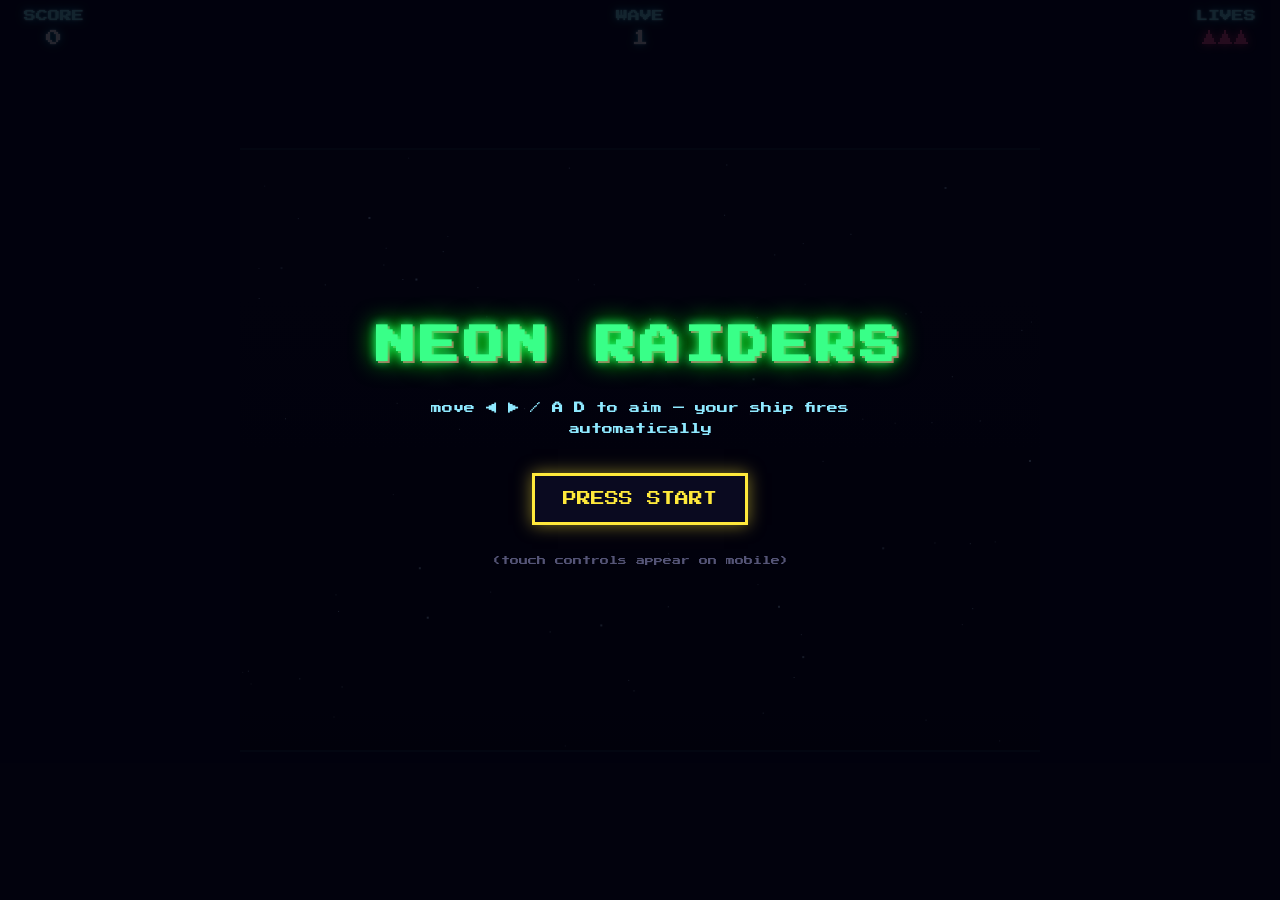
==== index.html @ 7f4b892d "Add Neon Raiders retro space shooter Auto-firing pixel-art ship, alien waves, starfield, and retro S" ====
<!DOCTYPE html>
<html lang="en">
<head>
<meta charset="UTF-8">
<meta name="viewport" content="width=device-width, initial-scale=1.0">
<title>NEON RAIDERS - Retro Space Shooter</title>
<link rel="stylesheet" href="style.css">
</head>
<body>
  <div id="game-wrap">
    <div id="hud">
      <div class="hud-item">SCORE<span id="score">0</span></div>
      <div class="hud-item">WAVE<span id="wave">1</span></div>
      <div class="hud-item">LIVES<span id="lives">▲▲▲</span></div>
    </div>

    <canvas id="game" width="800" height="600"></canvas>

    <div id="overlay" class="screen">
      <h1 class="title" id="overlayTitle">NEON RAIDERS</h1>
      <p class="sub" id="overlaySub">move <b>◀ ▶</b> / <b>A D</b> to aim &mdash; your ship fires automatically</p>
      <button id="startBtn" class="arcade-btn">PRESS START</button>
      <p class="hint">(touch controls appear on mobile)</p>
    </div>

    <div id="touch-controls">
      <button id="leftBtn" class="touch-btn">◀</button>
      <button id="rightBtn" class="touch-btn">▶</button>
    </div>
  </div>

  <script src="game.js"></script>
</body>
</html>
---- style.css ----
@import url('https://fonts.googleapis.com/css2?family=Press+Start+2P&display=swap');

* { box-sizing: border-box; }

html, body {
  margin: 0;
  padding: 0;
  height: 100%;
  background: #030312;
  color: #b6faff;
  font-family: 'Press Start 2P', monospace;
  overflow: hidden;
  -webkit-tap-highlight-color: transparent;
  user-select: none;
}

#game-wrap {
  position: relative;
  width: 100%;
  height: 100vh;
  display: flex;
  flex-direction: column;
  align-items: center;
  justify-content: center;
}

canvas#game {
  background: #030312;
  max-width: 100vw;
  max-height: 100vh;
  width: auto;
  height: auto;
  image-rendering: pixelated;
  border-top: 2px solid #123;
  border-bottom: 2px solid #123;
  box-shadow: 0 0 40px rgba(0, 200, 255, 0.15) inset;
}

#hud {
  position: absolute;
  top: 10px;
  left: 0;
  right: 0;
  display: flex;
  justify-content: space-between;
  padding: 0 24px;
  z-index: 5;
  font-size: 12px;
  pointer-events: none;
}

.hud-item {
  color: #7ff9ff;
  text-shadow: 0 0 8px #00d9ff, 0 0 2px #fff;
  display: flex;
  flex-direction: column;
  gap: 4px;
  align-items: center;
}

.hud-item span {
  color: #fff;
  font-size: 16px;
  margin-top: 4px;
}

#lives {
  color: #ff4d8d;
  text-shadow: 0 0 8px #ff2d78;
}

.screen {
  position: absolute;
  inset: 0;
  display: flex;
  flex-direction: column;
  align-items: center;
  justify-content: center;
  gap: 22px;
  background: rgba(2, 2, 12, 0.86);
  text-align: center;
  z-index: 10;
  padding: 20px;
}

.screen.hidden { display: none; }

.title {
  font-size: clamp(20px, 5vw, 40px);
  color: #39ff88;
  text-shadow: 0 0 10px #22ff77, 0 0 24px #0f0, 2px 2px 0 #ff2d78;
  letter-spacing: 4px;
  margin: 0;
}

.sub {
  font-size: 11px;
  line-height: 1.9;
  color: #8fe9ff;
  max-width: 480px;
}

.hint {
  font-size: 9px;
  color: #557;
}

.arcade-btn {
  font-family: 'Press Start 2P', monospace;
  font-size: 14px;
  padding: 16px 28px;
  background: #0a0a20;
  color: #ffe93b;
  border: 3px solid #ffe93b;
  box-shadow: 0 0 16px rgba(255, 233, 59, 0.5);
  cursor: pointer;
  animation: pulse 1.4s infinite ease-in-out;
}

.arcade-btn:hover { background: #1a1a3a; }

@keyframes pulse {
  0%, 100% { box-shadow: 0 0 10px rgba(255, 233, 59, 0.4); }
  50% { box-shadow: 0 0 26px rgba(255, 233, 59, 0.9); }
}

#gameover-score, #gameover-wave {
  color: #fff;
}

#touch-controls {
  position: absolute;
  bottom: 18px;
  left: 0;
  right: 0;
  display: none;
  justify-content: space-between;
  padding: 0 30px;
  z-index: 6;
}

.touch-btn {
  width: 84px;
  height: 84px;
  border-radius: 50%;
  background: rgba(0, 217, 255, 0.12);
  border: 2px solid #00d9ff;
  color: #00d9ff;
  font-size: 26px;
  box-shadow: 0 0 14px rgba(0, 217, 255, 0.5);
}

@media (max-width: 900px), (pointer: coarse) {
  #touch-controls { display: flex; }
}

@media (max-width: 600px) {
  .sub { font-size: 9px; }
  .hud-item { font-size: 9px; }
  .hud-item span { font-size: 12px; }
}
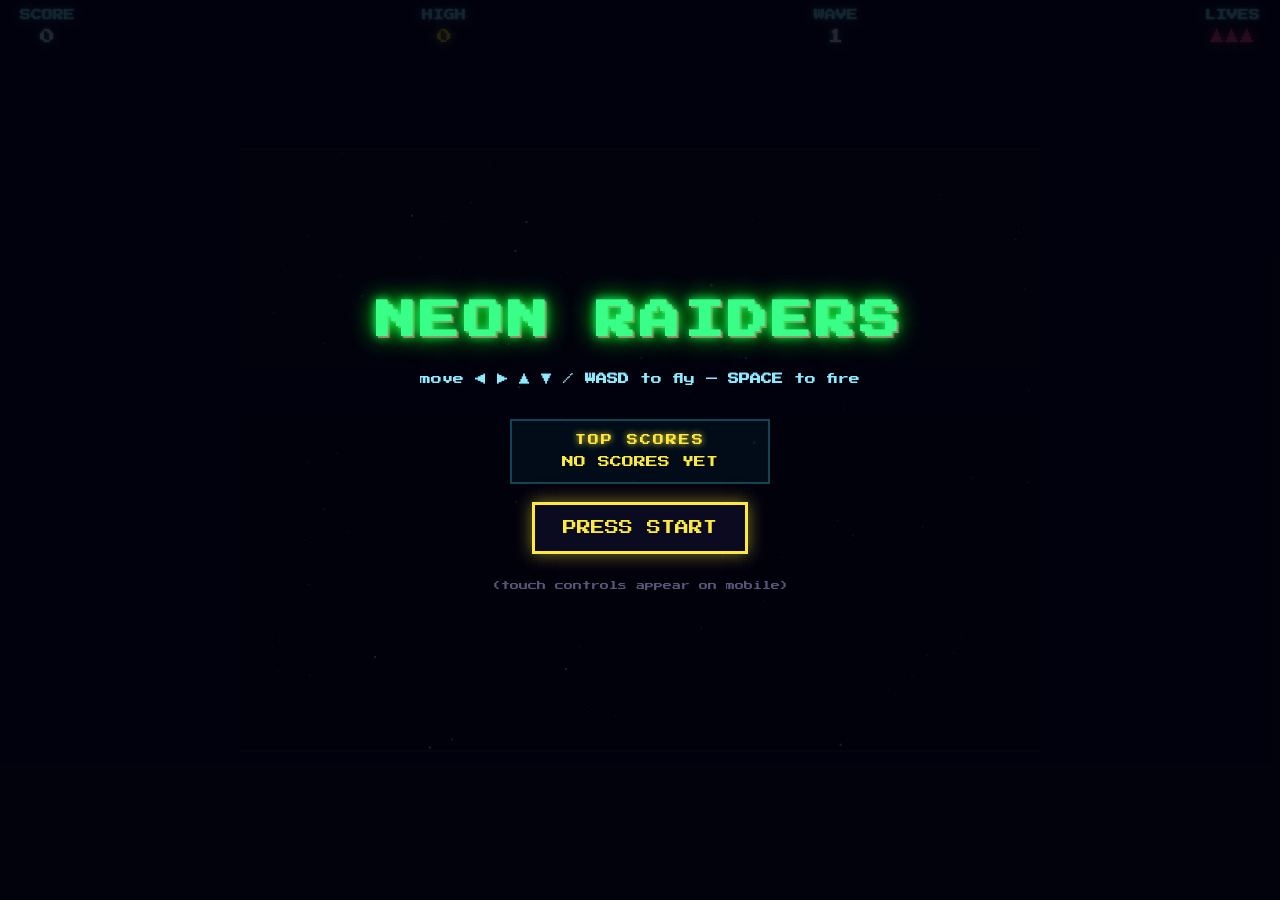
==== commit 701b0b05: "Add free-flight movement, space-bar firing, and a persistent top-3 leaderboard Ship now moves forwar" ====
--- a/index.html
+++ b/index.html
@@ -10,6 +10,7 @@
   <div id="game-wrap">
     <div id="hud">
       <div class="hud-item">SCORE<span id="score">0</span></div>
+      <div class="hud-item">HIGH<span id="highScore">0</span></div>
       <div class="hud-item">WAVE<span id="wave">1</span></div>
       <div class="hud-item">LIVES<span id="lives">▲▲▲</span></div>
     </div>
@@ -18,14 +19,31 @@
 
     <div id="overlay" class="screen">
       <h1 class="title" id="overlayTitle">NEON RAIDERS</h1>
-      <p class="sub" id="overlaySub">move <b>◀ ▶</b> / <b>A D</b> to aim &mdash; your ship fires automatically</p>
+      <p class="sub" id="overlaySub">move <b>◀ ▶ ▲ ▼</b> / <b>WASD</b> to fly &mdash; <b>SPACE</b> to fire</p>
+
+      <div id="nameEntry" class="name-entry hidden">
+        <p class="board-title">NEW TOP SCORE! ENTER YOUR NAME</p>
+        <input id="nameInput" maxlength="10" autocomplete="off" spellcheck="false" placeholder="YOUR NAME">
+        <button id="submitNameBtn" class="arcade-btn">SUBMIT</button>
+      </div>
+
+      <div id="leaderboard" class="leaderboard">
+        <p class="board-title">TOP SCORES</p>
+        <ol id="leaderboardList"></ol>
+      </div>
+
       <button id="startBtn" class="arcade-btn">PRESS START</button>
       <p class="hint">(touch controls appear on mobile)</p>
     </div>
 
     <div id="touch-controls">
-      <button id="leftBtn" class="touch-btn">◀</button>
-      <button id="rightBtn" class="touch-btn">▶</button>
+      <div id="dpad">
+        <button id="upBtn" class="touch-btn dpad-btn dpad-up" aria-label="move forward">▲</button>
+        <button id="leftBtn" class="touch-btn dpad-btn dpad-left" aria-label="move left">◀</button>
+        <button id="rightBtn" class="touch-btn dpad-btn dpad-right" aria-label="move right">▶</button>
+        <button id="downBtn" class="touch-btn dpad-btn dpad-down" aria-label="move backward">▼</button>
+      </div>
+      <button id="fireBtn" class="touch-btn fire-btn" aria-label="fire">⦿</button>
     </div>
   </div>
 
--- a/style.css
+++ b/style.css
@@ -43,9 +43,9 @@
   right: 0;
   display: flex;
   justify-content: space-between;
-  padding: 0 24px;
+  padding: 0 20px;
   z-index: 5;
-  font-size: 12px;
+  font-size: 11px;
   pointer-events: none;
 }
 
@@ -60,8 +60,13 @@
 
 .hud-item span {
   color: #fff;
-  font-size: 16px;
+  font-size: 15px;
   margin-top: 4px;
+}
+
+#highScore {
+  color: #ffe93b !important;
+  text-shadow: 0 0 8px #ffe93b;
 }
 
 #lives {
@@ -76,14 +81,15 @@
   flex-direction: column;
   align-items: center;
   justify-content: center;
-  gap: 22px;
+  gap: 18px;
   background: rgba(2, 2, 12, 0.86);
   text-align: center;
   z-index: 10;
   padding: 20px;
-}
-
-.screen.hidden { display: none; }
+  overflow-y: auto;
+}
+
+.hidden { display: none !important; }
 
 .title {
   font-size: clamp(20px, 5vw, 40px);
@@ -124,8 +130,74 @@
   50% { box-shadow: 0 0 26px rgba(255, 233, 59, 0.9); }
 }
 
-#gameover-score, #gameover-wave {
+/* leaderboard */
+.leaderboard {
+  background: rgba(0, 217, 255, 0.05);
+  border: 2px solid #145;
+  padding: 14px 22px;
+  min-width: 260px;
+}
+
+.board-title {
+  margin: 0 0 10px;
+  font-size: 11px;
+  color: #ffe93b;
+  text-shadow: 0 0 6px #ffe93b;
+  letter-spacing: 2px;
+}
+
+#leaderboardList {
+  list-style: none;
+  margin: 0;
+  padding: 0;
+  display: flex;
+  flex-direction: column;
+  gap: 8px;
+  font-size: 12px;
+}
+
+#leaderboardList li {
+  display: flex;
+  justify-content: space-between;
+  gap: 20px;
+  color: #b6faff;
+}
+
+#leaderboardList li:first-child { color: #ffe93b; }
+#leaderboardList li:nth-child(2) { color: #ff9edb; }
+#leaderboardList li:nth-child(3) { color: #7ff9ff; }
+
+#leaderboardList .empty {
+  color: #557;
+  justify-content: center;
+}
+
+/* name entry */
+.name-entry {
+  display: flex;
+  flex-direction: column;
+  align-items: center;
+  gap: 14px;
+}
+
+#nameInput {
+  font-family: 'Press Start 2P', monospace;
+  font-size: 14px;
+  letter-spacing: 3px;
+  text-align: center;
+  text-transform: uppercase;
+  padding: 12px 16px;
+  width: 220px;
+  background: #0a0a20;
+  border: 3px solid #00d9ff;
   color: #fff;
+  box-shadow: 0 0 12px rgba(0, 217, 255, 0.5);
+}
+
+#nameInput:focus {
+  outline: none;
+  border-color: #ffe93b;
+  box-shadow: 0 0 16px rgba(255, 233, 59, 0.6);
 }
 
 #touch-controls {
@@ -135,19 +207,45 @@
   right: 0;
   display: none;
   justify-content: space-between;
-  padding: 0 30px;
+  align-items: flex-end;
+  padding: 0 24px;
   z-index: 6;
 }
 
 .touch-btn {
-  width: 84px;
-  height: 84px;
   border-radius: 50%;
   background: rgba(0, 217, 255, 0.12);
   border: 2px solid #00d9ff;
   color: #00d9ff;
-  font-size: 26px;
+  font-size: 22px;
   box-shadow: 0 0 14px rgba(0, 217, 255, 0.5);
+}
+
+#dpad {
+  position: relative;
+  width: 170px;
+  height: 170px;
+}
+
+.dpad-btn {
+  position: absolute;
+  width: 60px;
+  height: 60px;
+}
+
+.dpad-up { top: 0; left: 55px; }
+.dpad-left { top: 55px; left: 0; }
+.dpad-right { top: 55px; left: 110px; }
+.dpad-down { top: 110px; left: 55px; }
+
+.fire-btn {
+  width: 92px;
+  height: 92px;
+  font-size: 30px;
+  color: #ff4d8d;
+  border-color: #ff2d78;
+  background: rgba(255, 45, 120, 0.12);
+  box-shadow: 0 0 14px rgba(255, 45, 120, 0.5);
 }
 
 @media (max-width: 900px), (pointer: coarse) {
@@ -156,6 +254,13 @@
 
 @media (max-width: 600px) {
   .sub { font-size: 9px; }
-  .hud-item { font-size: 9px; }
-  .hud-item span { font-size: 12px; }
-}
+  .hud-item { font-size: 8px; }
+  .hud-item span { font-size: 11px; }
+  #dpad { width: 140px; height: 140px; }
+  .dpad-btn { width: 50px; height: 50px; font-size: 18px; }
+  .dpad-up { left: 45px; }
+  .dpad-left { top: 45px; left: 0; }
+  .dpad-right { top: 45px; left: 90px; }
+  .dpad-down { top: 90px; left: 45px; }
+  .fire-btn { width: 76px; height: 76px; font-size: 24px; }
+}
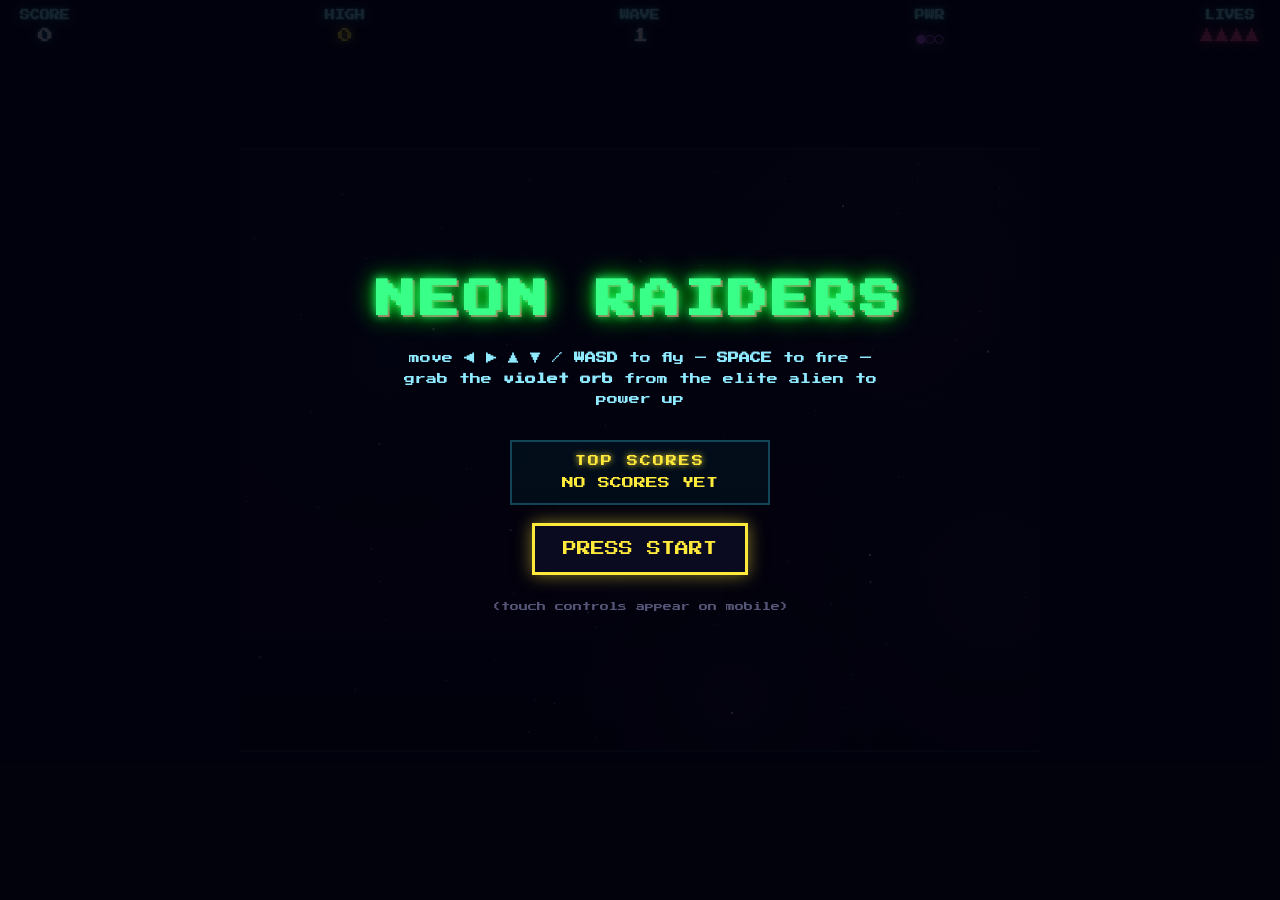
==== commit 4ed82eea: "Ease difficulty, add elite alien power-up, and persist wave checkpoint Aliens fire and move slower, " ====
--- a/index.html
+++ b/index.html
@@ -12,6 +12,7 @@
       <div class="hud-item">SCORE<span id="score">0</span></div>
       <div class="hud-item">HIGH<span id="highScore">0</span></div>
       <div class="hud-item">WAVE<span id="wave">1</span></div>
+      <div class="hud-item">PWR<span id="power">●○○</span></div>
       <div class="hud-item">LIVES<span id="lives">▲▲▲</span></div>
     </div>
 
@@ -19,7 +20,7 @@
 
     <div id="overlay" class="screen">
       <h1 class="title" id="overlayTitle">NEON RAIDERS</h1>
-      <p class="sub" id="overlaySub">move <b>◀ ▶ ▲ ▼</b> / <b>WASD</b> to fly &mdash; <b>SPACE</b> to fire</p>
+      <p class="sub" id="overlaySub">move <b>◀ ▶ ▲ ▼</b> / <b>WASD</b> to fly &mdash; <b>SPACE</b> to fire &mdash; grab the <b>violet orb</b> from the elite alien to power up</p>
 
       <div id="nameEntry" class="name-entry hidden">
         <p class="board-title">NEW TOP SCORE! ENTER YOUR NAME</p>
--- a/style.css
+++ b/style.css
@@ -42,10 +42,12 @@
   left: 0;
   right: 0;
   display: flex;
+  flex-wrap: wrap;
   justify-content: space-between;
+  gap: 8px;
   padding: 0 20px;
   z-index: 5;
-  font-size: 11px;
+  font-size: 10px;
   pointer-events: none;
 }
 
@@ -72,6 +74,16 @@
 #lives {
   color: #ff4d8d;
   text-shadow: 0 0 8px #ff2d78;
+}
+
+#power {
+  color: #c86bff !important;
+  text-shadow: 0 0 8px #c86bff;
+}
+
+.resume-note {
+  color: #c86bff;
+  text-shadow: 0 0 6px #c86bff;
 }
 
 .screen {
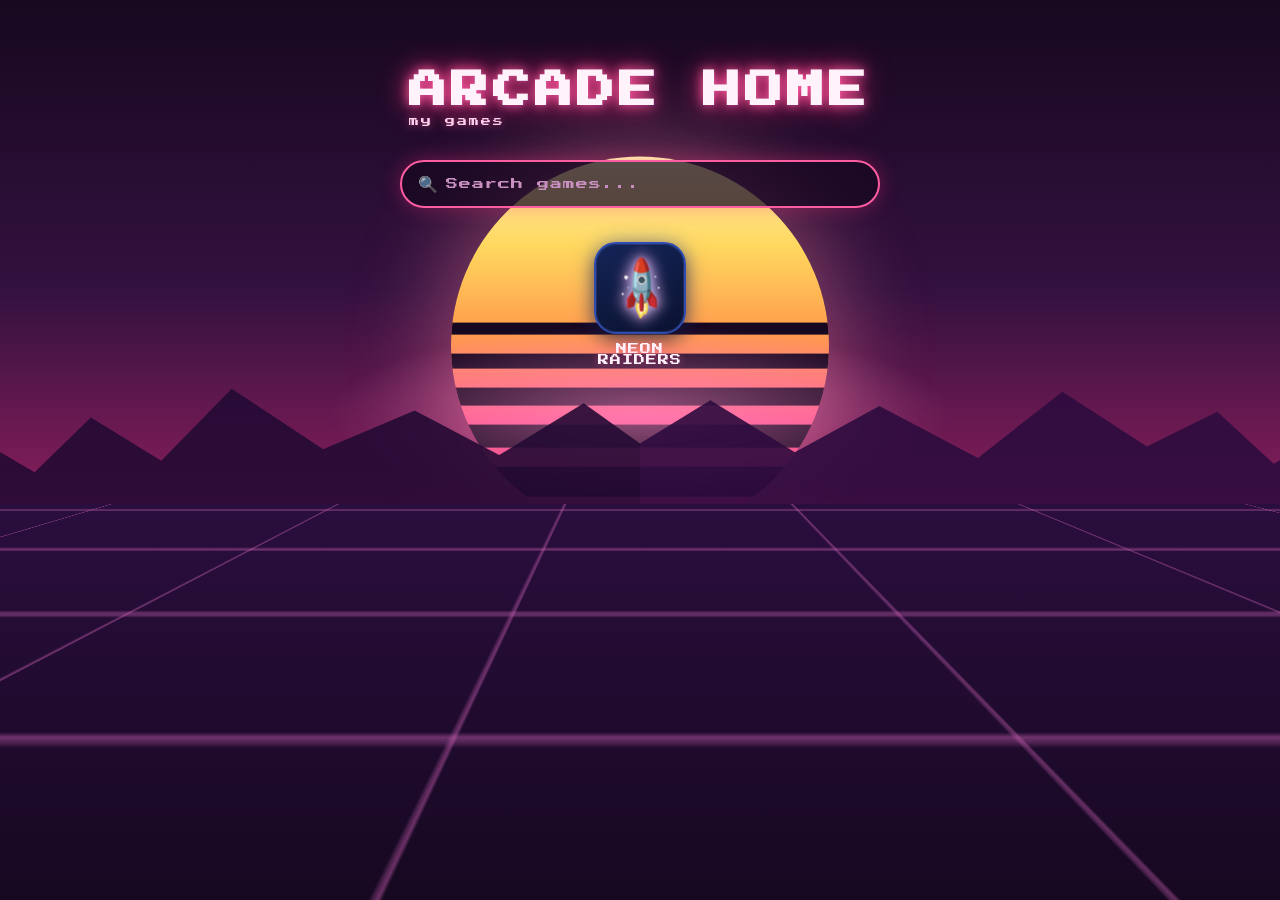
==== commit b1a60b26: "Add an arcade home page with a synthwave background and searchable app grid The game moves to game/ " ====
--- a/index.html
+++ b/index.html
@@ -3,51 +3,41 @@
 <head>
 <meta charset="UTF-8">
 <meta name="viewport" content="width=device-width, initial-scale=1.0">
-<title>NEON RAIDERS - Retro Space Shooter</title>
-<link rel="stylesheet" href="style.css">
+<title>ARCADE HOME</title>
+<link rel="stylesheet" href="home.css">
 </head>
 <body>
-  <div id="game-wrap">
-    <div id="hud">
-      <div class="hud-item">SCORE<span id="score">0</span></div>
-      <div class="hud-item">HIGH<span id="highScore">0</span></div>
-      <div class="hud-item">WAVE<span id="wave">1</span></div>
-      <div class="hud-item">PWR<span id="power">●○○</span></div>
-      <div class="hud-item">LIVES<span id="lives">▲▲▲</span></div>
+  <div class="scene" aria-hidden="true">
+    <div class="sky"></div>
+    <div class="sun">
+      <div class="bar bar1"></div>
+      <div class="bar bar2"></div>
+      <div class="bar bar3"></div>
+      <div class="bar bar4"></div>
+      <div class="bar bar5"></div>
+      <div class="bar bar6"></div>
+    </div>
+    <div class="horizon-glow"></div>
+    <div class="mountains left"></div>
+    <div class="mountains right"></div>
+    <div class="ground"></div>
+  </div>
+
+  <main class="page">
+    <div>
+      <h1 class="brand">ARCADE HOME</h1>
+      <p class="brand-sub">my games</p>
     </div>
 
-    <canvas id="game" width="800" height="600"></canvas>
-
-    <div id="overlay" class="screen">
-      <h1 class="title" id="overlayTitle">NEON RAIDERS</h1>
-      <p class="sub" id="overlaySub">move <b>◀ ▶ ▲ ▼</b> / <b>WASD</b> to fly &mdash; <b>SPACE</b> to fire &mdash; grab the <b>violet orb</b> from the elite alien to power up</p>
-
-      <div id="nameEntry" class="name-entry hidden">
-        <p class="board-title">NEW TOP SCORE! ENTER YOUR NAME</p>
-        <input id="nameInput" maxlength="10" autocomplete="off" spellcheck="false" placeholder="YOUR NAME">
-        <button id="submitNameBtn" class="arcade-btn">SUBMIT</button>
-      </div>
-
-      <div id="leaderboard" class="leaderboard">
-        <p class="board-title">TOP SCORES</p>
-        <ol id="leaderboardList"></ol>
-      </div>
-
-      <button id="startBtn" class="arcade-btn">PRESS START</button>
-      <p class="hint">(touch controls appear on mobile)</p>
+    <div class="search-wrap">
+      <span class="icon">🔍</span>
+      <input id="gameSearch" type="search" placeholder="Search games..." autocomplete="off" spellcheck="false">
     </div>
 
-    <div id="touch-controls">
-      <div id="dpad">
-        <button id="upBtn" class="touch-btn dpad-btn dpad-up" aria-label="move forward">▲</button>
-        <button id="leftBtn" class="touch-btn dpad-btn dpad-left" aria-label="move left">◀</button>
-        <button id="rightBtn" class="touch-btn dpad-btn dpad-right" aria-label="move right">▶</button>
-        <button id="downBtn" class="touch-btn dpad-btn dpad-down" aria-label="move backward">▼</button>
-      </div>
-      <button id="fireBtn" class="touch-btn fire-btn" aria-label="fire">⦿</button>
-    </div>
-  </div>
+    <div class="app-grid" id="appGrid"></div>
+    <p class="no-results hidden" id="noResults">NO GAMES FOUND</p>
+  </main>
 
-  <script src="game.js"></script>
+  <script src="home.js"></script>
 </body>
 </html>
--- a/home.css
+++ b/home.css
@@ -0,0 +1,252 @@
+@import url('https://fonts.googleapis.com/css2?family=Press+Start+2P&display=swap');
+
+* { box-sizing: border-box; }
+
+html, body {
+  margin: 0;
+  padding: 0;
+  min-height: 100%;
+  font-family: 'Press Start 2P', monospace;
+  color: #f4e9ff;
+  -webkit-tap-highlight-color: transparent;
+}
+
+/* ---------- synthwave background scene ---------- */
+.scene {
+  position: fixed;
+  inset: 0;
+  z-index: -1;
+  overflow: hidden;
+  background: #170821;
+}
+
+.sky {
+  position: absolute;
+  inset: 0;
+  background: linear-gradient(180deg, #17081f 0%, #33113f 32%, #7a1c56 52%, #d1316b 62%, #ffb15e 68%);
+}
+
+.sun {
+  position: absolute;
+  left: 50%;
+  top: 30%;
+  width: 42vmin;
+  height: 42vmin;
+  transform: translate(-50%, -30%);
+  border-radius: 50%;
+  background: linear-gradient(180deg, #fff6b0 0%, #ffd75e 24%, #ff9d4d 46%, #ff5d8f 70%, #d8266e 100%);
+  box-shadow: 0 0 90px 10px rgba(255, 130, 160, 0.45);
+  overflow: hidden;
+}
+
+.sun .bar {
+  position: absolute;
+  left: 0;
+  right: 0;
+  background: #170821;
+}
+.sun .bar1 { top: 44%; height: 3%; }
+.sun .bar2 { top: 52%; height: 4%; }
+.sun .bar3 { top: 61%; height: 5%; }
+.sun .bar4 { top: 71%; height: 6%; }
+.sun .bar5 { top: 82%; height: 8%; }
+.sun .bar6 { top: 94%; height: 10%; }
+
+.horizon-glow {
+  position: absolute;
+  left: 50%;
+  bottom: 44%;
+  width: 70vmin;
+  height: 20vmin;
+  transform: translateX(-50%);
+  background: radial-gradient(ellipse at center, rgba(255, 140, 200, 0.55) 0%, rgba(255, 140, 200, 0) 70%);
+  filter: blur(2px);
+}
+
+.ground {
+  position: absolute;
+  left: 0;
+  right: 0;
+  bottom: 0;
+  height: 44%;
+  background: linear-gradient(180deg, #2a0e3d 0%, #170821 100%);
+  overflow: hidden;
+}
+
+.ground::before {
+  content: '';
+  position: absolute;
+  top: -10%;
+  left: -60%;
+  right: -60%;
+  bottom: 0;
+  background-image:
+    linear-gradient(to right, rgba(255, 120, 220, 0.7) 1px, transparent 1px),
+    linear-gradient(to bottom, rgba(255, 120, 220, 0.7) 1px, transparent 1px);
+  background-size: 6% 8%;
+  transform: perspective(220px) rotateX(62deg);
+  transform-origin: top;
+  opacity: 0.8;
+}
+
+.mountains {
+  position: absolute;
+  bottom: 44%;
+  height: 16vmin;
+  opacity: 0.9;
+}
+
+.mountains.left {
+  left: -5%;
+  width: 55%;
+  background: #240a35;
+  clip-path: polygon(0% 100%, 6% 55%, 14% 78%, 22% 40%, 32% 70%, 42% 20%, 55% 62%, 68% 35%, 80% 66%, 92% 30%, 100% 58%, 100% 100%);
+}
+
+.mountains.right {
+  right: -5%;
+  width: 55%;
+  background: #2e0c3f;
+  clip-path: polygon(0% 58%, 10% 28%, 22% 64%, 34% 32%, 48% 68%, 60% 22%, 72% 60%, 82% 36%, 90% 72%, 100% 45%, 100% 100%, 0% 100%);
+}
+
+/* ---------- page content ---------- */
+.page {
+  position: relative;
+  z-index: 1;
+  min-height: 100vh;
+  display: flex;
+  flex-direction: column;
+  align-items: center;
+  padding: 8vh 20px 60px;
+  gap: 34px;
+}
+
+.brand {
+  text-align: center;
+  margin: 0;
+  font-size: clamp(22px, 5vw, 38px);
+  letter-spacing: 4px;
+  color: #fff2fb;
+  text-shadow: 0 0 12px #ff5da2, 0 0 28px #ff2d78, 2px 2px 0 #2c0f3d;
+}
+
+.brand-sub {
+  margin: 6px 0 0;
+  font-size: 10px;
+  letter-spacing: 2px;
+  color: #ffd0ec;
+  text-shadow: 0 0 8px rgba(255, 93, 162, 0.6);
+}
+
+.search-wrap {
+  width: 100%;
+  max-width: 480px;
+  position: relative;
+}
+
+.search-wrap .icon {
+  position: absolute;
+  left: 18px;
+  top: 50%;
+  transform: translateY(-50%);
+  font-size: 16px;
+  opacity: 0.8;
+  pointer-events: none;
+}
+
+#gameSearch {
+  width: 100%;
+  font-family: inherit;
+  font-size: 12px;
+  letter-spacing: 1px;
+  color: #fff2fb;
+  background: rgba(23, 8, 33, 0.72);
+  border: 2px solid #ff5da2;
+  border-radius: 999px;
+  padding: 16px 20px 16px 44px;
+  box-shadow: 0 0 20px rgba(255, 45, 120, 0.35);
+  outline: none;
+}
+
+#gameSearch::placeholder { color: #c98fc0; }
+
+#gameSearch:focus {
+  border-color: #ffe93b;
+  box-shadow: 0 0 22px rgba(255, 233, 59, 0.5);
+}
+
+.app-grid {
+  width: 100%;
+  max-width: 760px;
+  display: grid;
+  grid-template-columns: repeat(auto-fit, minmax(140px, 140px));
+  justify-content: center;
+  gap: 26px;
+  justify-items: center;
+}
+
+.app-tile {
+  display: flex;
+  flex-direction: column;
+  align-items: center;
+  gap: 10px;
+  width: 140px;
+  text-decoration: none;
+  color: inherit;
+}
+
+.app-icon {
+  width: 92px;
+  height: 92px;
+  border-radius: 22px;
+  background: linear-gradient(160deg, #142457 0%, #0a1230 100%);
+  border: 2px solid #2f4bb0;
+  box-shadow: 0 0 0 1px rgba(120, 160, 255, 0.15) inset, 0 6px 18px rgba(0, 0, 10, 0.55), 0 0 22px rgba(60, 110, 255, 0.35);
+  display: flex;
+  align-items: center;
+  justify-content: center;
+  font-size: 42px;
+  transition: transform 0.15s ease, box-shadow 0.15s ease;
+}
+
+.app-icon .rocket {
+  filter: drop-shadow(0 0 8px #7fd4ff) drop-shadow(0 0 3px #ff5da2);
+  transform: rotate(-45deg);
+  display: inline-block;
+}
+
+.app-tile:hover .app-icon,
+.app-tile:focus-visible .app-icon {
+  transform: translateY(-4px);
+  box-shadow: 0 0 0 1px rgba(150, 190, 255, 0.3) inset, 0 10px 22px rgba(0, 0, 10, 0.6), 0 0 30px rgba(80, 140, 255, 0.55);
+}
+
+.app-tile:focus-visible .app-icon {
+  outline: 2px solid #ffe93b;
+  outline-offset: 3px;
+}
+
+.app-label {
+  font-size: 11px;
+  letter-spacing: 1px;
+  text-align: center;
+  color: #fff2fb;
+  text-shadow: 0 0 8px rgba(255, 93, 162, 0.5);
+}
+
+.no-results {
+  color: #d9b8e0;
+  font-size: 11px;
+  letter-spacing: 1px;
+  text-align: center;
+  margin-top: 10px;
+}
+
+.no-results.hidden { display: none; }
+
+@media (max-width: 480px) {
+  .brand { letter-spacing: 2px; }
+  .app-icon { width: 78px; height: 78px; font-size: 34px; }
+  .app-tile { width: 110px; }
+}
